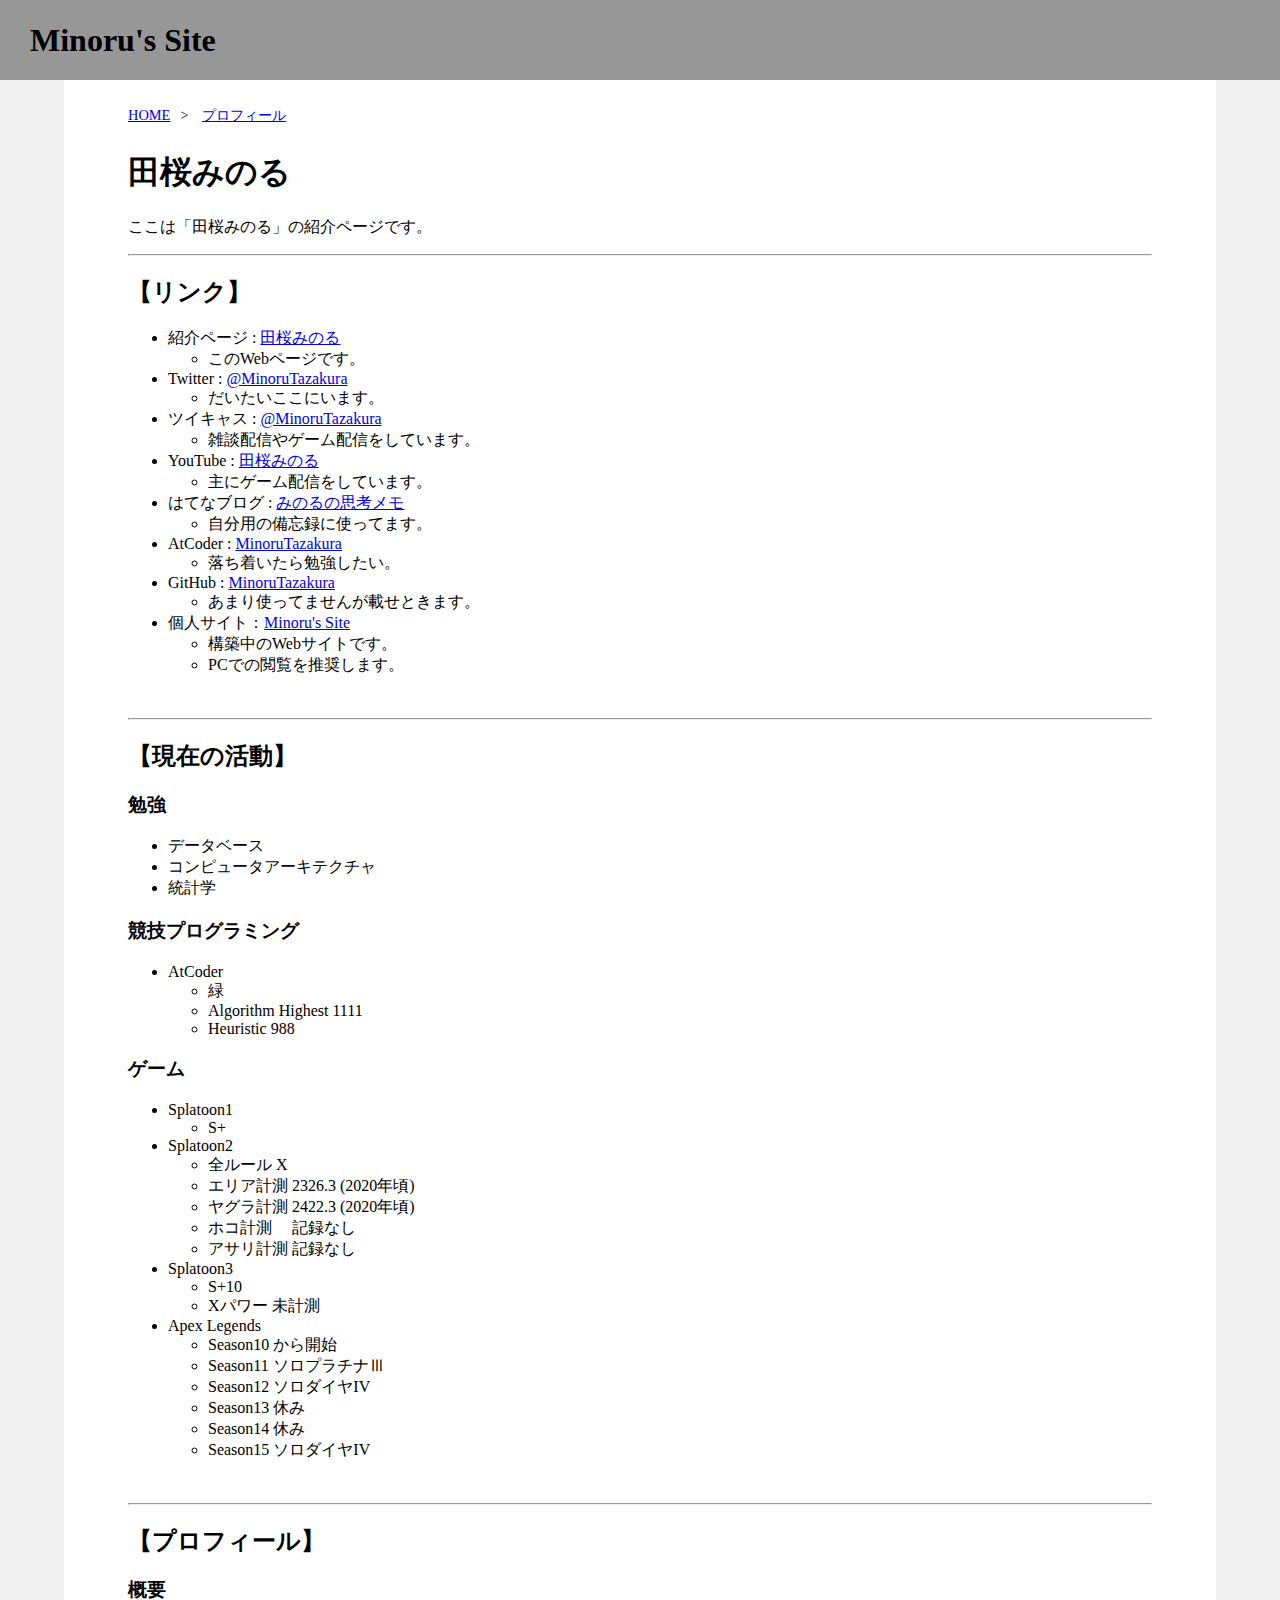
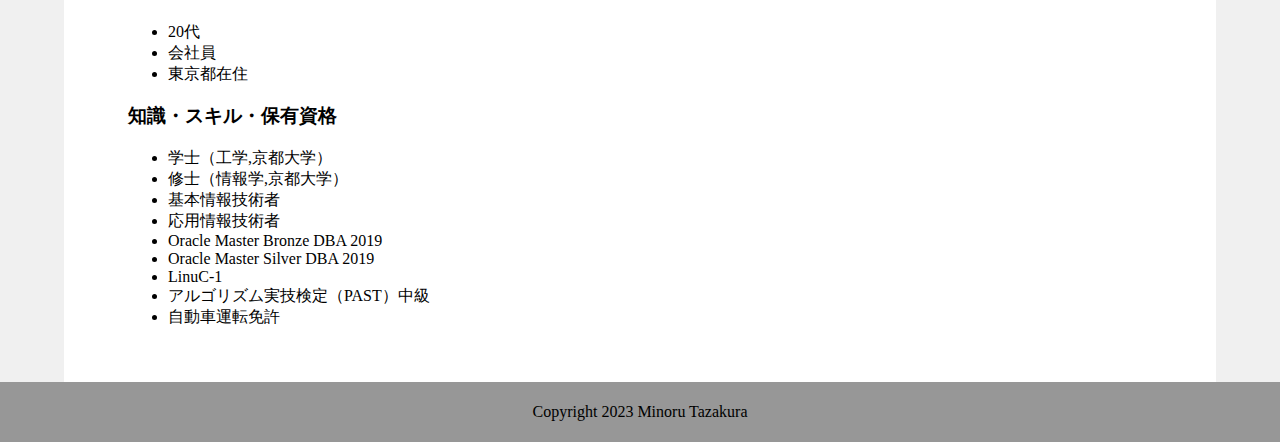
==== profile.html @ 9c31ff44 "Add files via upload" ====
<!DOCTYPE html>
<html lang="ja">
    <head>
        <meta charset="utf-8">
        <meta name="viewport" content="width=device-width, initial-scale=1.0">
        <title>Minoru's Site</title>
        <link rel="stylesheet" href="style.css">
    </head>
    <body>
        <div class="container">
            <header class="header">
                <h1 class="title"><a href="home.html" target="_blank" rel="noopener noreferrer">Minoru's Site</a></h1>
            </header>
            <div class="wrapper">
                <nav class="nav">
                    <ol class="breadcrumbs">
                        <li><a href="index.html" target="_blank" rel="noopener noreferrer">HOME</a></li>
                        <li><a href="index.html" target="_blank" rel="noopener noreferrer">プロフィール</a></li>
                    </ol>
                </nav>
                <main class="main">
                    <h1>田桜みのる</h1>
                    <p>ここは「田桜みのる」の紹介ページです。</p>
                    <hr class="hr">
                    <h2>【リンク】</h2>
                    <ul>
                        <li>紹介ページ : <a href="https://minorutazakura.github.io/profile.html" target="_blank" rel="noopener noreferrer">田桜みのる</a><br>
                            <span class="li-explanation"><ul><li>このWebページです。</li></ul></span>
                        </li>
                        <li>Twitter : <a href="https://twitter.com/MinoruTazakura" target="_blank" rel="noopener noreferrer">@MinoruTazakura</a><br>
                            <span class="li-explanation"><ul><li>だいたいここにいます。</li></ul></span>
                        </li>
                        <li>ツイキャス : <a href="https://twitcasting.tv/minorutazakura" target="_blank" rel="noopener noreferrer">@MinoruTazakura</a><br>
                            <span class="li-explanation"><ul><li>雑談配信やゲーム配信をしています。</li></ul></span>
                        </li>
                        <li>YouTube : <a href="https://www.youtube.com/channel/UCz-6WJ8oGgdeRGsfHqkCuKw" target="_blank" rel="noopener noreferrer">田桜みのる</a><br>
                            <span class="li-explanation"><ul><li>主にゲーム配信をしています。</li></ul></span>
                        </li>
                        <li>はてなブログ : <a href="https://minorutazakura.hatenablog.com/" target="_blank" rel="noopener noreferrer">みのるの思考メモ</a><br>
                            <span class="li-explanation"><ul><li>自分用の備忘録に使ってます。</li></ul></span>
                        </li>
                        <li>AtCoder : <a href="https://atcoder.jp/users/MinoruTazakura" target="_blank" rel="noopener noreferrer">MinoruTazakura</a><br>
                            <span class="li-explanation"><ul><li>落ち着いたら勉強したい。</li></ul></span>
                        </li>
                        <li>GitHub : <a href="https://github.com/MinoruTazakura" target="_blank" rel="noopener noreferrer">MinoruTazakura</a><br>
                            <span class="li-explanation"><ul><li>あまり使ってませんが載せときます。</li></ul></span>
                        </li>
                        <li>
                            個人サイト：<a href="https://minorutazakura.github.io" target="_blank" rel="noopener noreferrer">Minoru's Site</a><br>
                            <span class="li-explanation"><ul><li>構築中のWebサイトです。</li><li>PCでの閲覧を推奨します。</li></ul></span>
                        </li>
                    </ul>
                    <br>
                    <hr class="hr">
                    <h2>【現在の活動】</h2>
                        <h3>勉強</h3>
                            <ul>
                                <li>データベース</li>
                                <li>コンピュータアーキテクチャ</li>
                                <li>統計学</li>
                            </ul>
                        <h3>競技プログラミング</h3>
                            <ul>
                                <li>AtCoder<br><span class="li-explanation">
                                    <ul>
                                        <li>緑</li>
                                        <li>Algorithm Highest 1111</li>
                                        <li>Heuristic 988</li>
                                    </ul>
                                </span></li>
                            </ul>
                        <h3>ゲーム</h3>
                            <ul>
                                <li>Splatoon1<br><span class="li-explanation">
                                    <ul>
                                        <li>S+</li>
                                    </ul>
                                </span>
                                <li>Splatoon2<br><span class="li-explanation">
                                    <ul>
                                        <li>全ルール X</li>
                                        <li>エリア計測 2326.3 (2020年頃)</li>
                                        <li>ヤグラ計測 2422.3 (2020年頃)</li>
                                        <li>ホコ計測　 記録なし</li>
                                        <li>アサリ計測 記録なし</li>
                                    </ul>
                                </span></li>
                                <li>Splatoon3<br><span class="li-explanation">
                                    <ul>
                                        <li>S+10</li>
                                        <li>Xパワー 未計測</li>
                                    </ul>
                                </span></li>
                                <li>Apex Legends<br><span class="li-explanation">
                                    <ul>
                                        <li>Season10 から開始</li>
                                        <li>Season11 ソロプラチナⅢ</li>
                                        <li>Season12 ソロダイヤIV</li>
                                        <li>Season13 休み</li>
                                        <li>Season14 休み</li>
                                        <li>Season15 ソロダイヤIV</li>
                                    </ul>
                                </span></li>
                            </ul>
                    <br>
                    <hr class="hr">
                    <h2>【プロフィール】</h2>
                        <h3>概要</h3>
                            <ul>
                                <li>20代</li>
                                <li>会社員</li>
                                <li>東京都在住</li>
                            </ul>
                        <h3>知識・スキル・保有資格</h3>
                            <ul>
                                <li>学士（工学,京都大学）</li>
                                <li>修士（情報学,京都大学）</li>
                                <li>基本情報技術者</li>
                                <li>応用情報技術者</li>
                                <li>Oracle Master Bronze DBA 2019</li>
                                <li>Oracle Master Silver DBA 2019</li>
                                <li>LinuC-1</li>
                                <li>アルゴリズム実技検定（PAST）中級</li>
                                <li>自動車運転免許</li>
                            </ul>
                    <br>
                    <!-- <hr class="hr"> -->
                </main>
            </div>
            <footer class="footer">
                <p class="copyright">Copyright 2023 Minoru Tazakura</p>
            </footer>
        </div>
    </body>
</html>
---- style.css ----
html {
    height: 100%;
}

body {
    height: 100%;
    margin: 0;
}

.container {
    margin: 0;
    padding: 0;
    width: 100%;
    background-color: #f0f0f0;
    position: relative;
    top: 0;
    left: 0;
    min-height: 100vh;
    display: flex;
    flex-direction: column;
}

.header {
    background-color: #979797;
    width: 100%;
    height: 80px;
    position: fixed;
    top: 0;
    left: 0;
}

.title {
    color: black;
    width: auto;
    height: 50px;
    margin: 0;
    padding: 0;
    position: absolute;
    top: 50%;
    left: 30px;
    transform: translate(0,-50%);
    text-align: center;
}

.title > a, .title > a:hover, .title > a:visited {
    color: inherit;
    width: 300px;
    height: 50px;
    text-align: center;
    line-height: 50px;
    text-decoration: none;
}

.wrapper {
    background-color: white;
    margin: 80px 5% 60px 5%;
    padding: 20px 5% 20px 5%;
    min-height: -webkit-calc(100vh - 20px - 20px - 60px - 80px);
}

.nav {
    width: auto;
    height: 30px;
}

.breadcrumbs {
    padding: 0;
    margin: 0;
    height: 30px;
    width: auto;
    font-size: 0.9rem;
}

.breadcrumbs > li {
    text-align: center;
    line-height: 30px;
    list-style-type: none;
    display: inline-block;
}

.breadcrumbs > li::after {
    content: '>';
    padding: 0 10px;
}

.breadcrumbs > li:last-child::after {
    content: none;
    padding: 0 10px;
}

/* .main {

}     */

.footer {
    position: absolute;
    bottom: 0;
    background-color: #979797;
    width: 100%;
    height: 60px;
    margin: 0;
}

.copyright {
    padding: 0;
    margin: 0;
    width: 300px;
    text-align: center;
    line-height: 60px;
    position: absolute;
    top: 50%;
    left: 50%;
    transform: translate(-50%,-50%);
}

.test_box {
    color: white;
    background-color: black;
    width: 100%;
    height: 2000px;
}
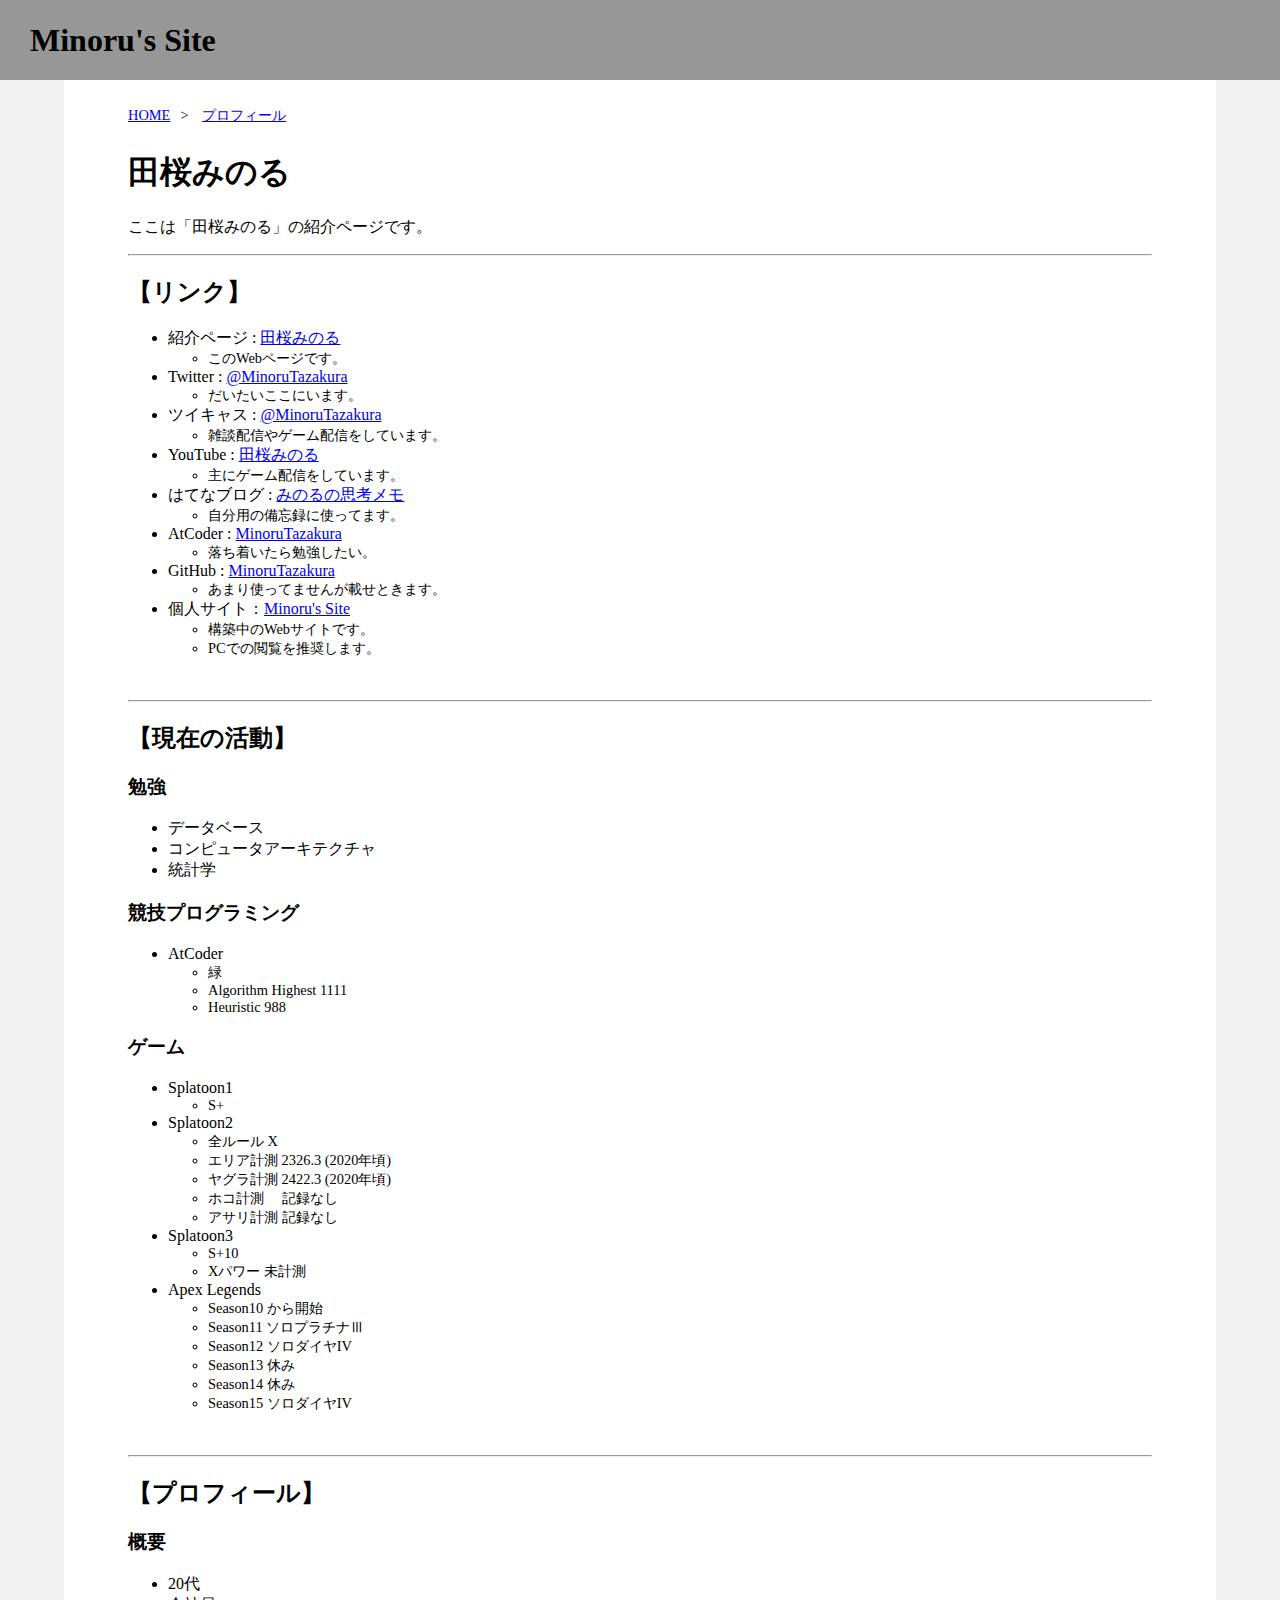
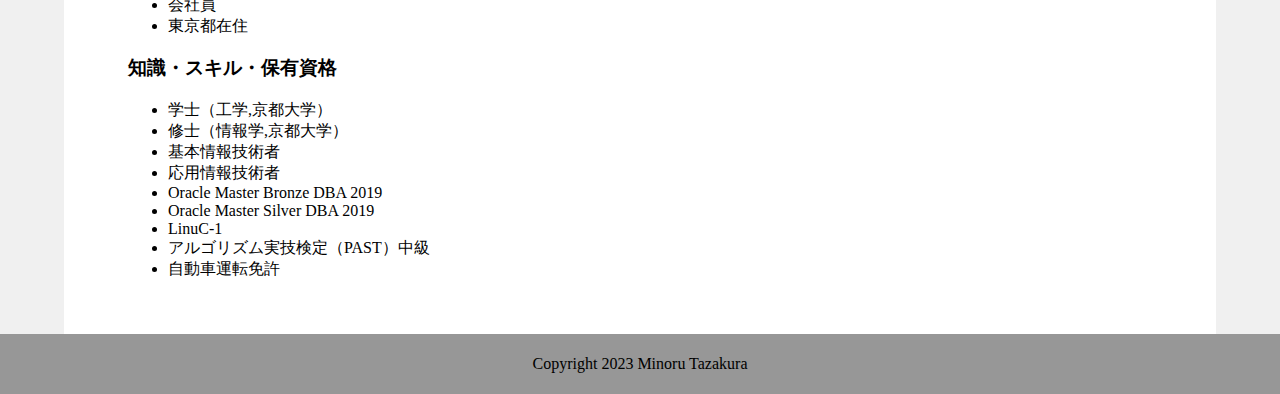
==== commit bcf3991d: "Add files via upload" ====
--- a/profile.html
+++ b/profile.html
@@ -9,13 +9,13 @@
     <body>
         <div class="container">
             <header class="header">
-                <h1 class="title"><a href="home.html" target="_blank" rel="noopener noreferrer">Minoru's Site</a></h1>
+                <h1 class="title"><a href="index.html" rel="noopener noreferrer">Minoru's Site</a></h1>
             </header>
             <div class="wrapper">
                 <nav class="nav">
                     <ol class="breadcrumbs">
-                        <li><a href="index.html" target="_blank" rel="noopener noreferrer">HOME</a></li>
-                        <li><a href="index.html" target="_blank" rel="noopener noreferrer">プロフィール</a></li>
+                        <li><a href="index.html" rel="noopener noreferrer">HOME</a></li>
+                        <li><a href="index.html" rel="noopener noreferrer">プロフィール</a></li>
                     </ol>
                 </nav>
                 <main class="main">
--- a/style.css
+++ b/style.css
@@ -113,9 +113,12 @@
     transform: translate(-50%,-50%);
 }
 
-.test_box {
-    color: white;
-    background-color: black;
-    width: 100%;
-    height: 2000px;
+.li-explanation {
+    font-size: 0.9rem;
+}
+
+@media screen and (max-width: 480px) {
+    .wrapper {
+        margin: 80px 0% 60px 0%;
+    }
 }